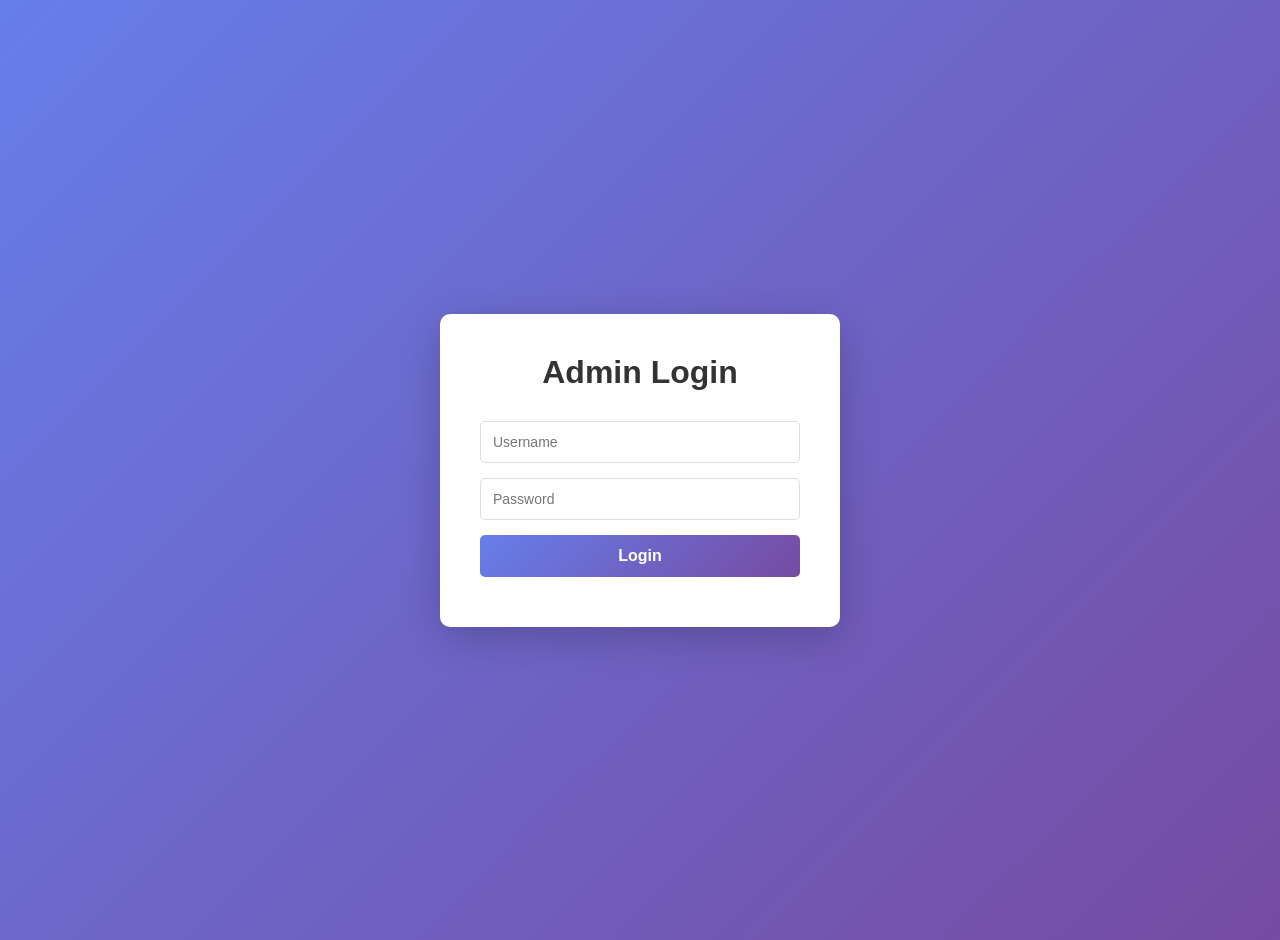
==== index.html @ 67922806 "Initial commit: Admin dashboard" ====
<!DOCTYPE html>
<html lang="en">
<head>
  <meta charset="UTF-8">
  <meta name="viewport" content="width=device-width, initial-scale=1.0">
  <title>Admin Dashboard - Global Sports</title>
  <link rel="stylesheet" href="style.css">
</head>
<body>
  <div class="container">
    <!-- Login Section -->
    <div id="login-section" class="auth-container">
      <div class="auth-card">
        <h1>Admin Login</h1>
        <form id="login-form">
          <input type="text" id="username" placeholder="Username" required>
          <input type="password" id="password" placeholder="Password" required>
          <button type="submit">Login</button>
        </form>
        <p id="login-error" class="error"></p>
      </div>
    </div>

    <!-- Dashboard Section -->
    <div id="dashboard-section" class="dashboard" style="display: none;">
      <div class="header">
        <h1>Global Sports Admin Dashboard</h1>
        <button id="logout-btn" class="logout-btn">Logout</button>
      </div>

      <div class="stats-container">
        <div class="stat-card">
          <h3>Total Orders</h3>
          <p class="stat-value" id="total-orders">-</p>
        </div>
        <div class="stat-card">
          <h3>Total Products</h3>
          <p class="stat-value" id="total-products">-</p>
        </div>
        <div class="stat-card">
          <h3>Total Riders</h3>
          <p class="stat-value" id="total-riders">-</p>
        </div>
        <div class="stat-card">
          <h3>Pending Riders</h3>
          <p class="stat-value" id="pending-riders">-</p>
        </div>
        <div class="stat-card">
          <h3>Total Revenue</h3>
          <p class="stat-value" id="total-revenue">-</p>
        </div>
      </div>

      <div class="action-buttons">
        <button id="manage-products-btn" class="action-btn">Manage Products</button>
        <button id="manage-riders-btn" class="action-btn">Manage Riders</button>
        <button id="manage-orders-btn" class="action-btn">View Orders</button>
      </div>
    </div>
  </div>

  <script src="admin.js"></script>
</body>
</html>
---- style.css ----
* {
  margin: 0;
  padding: 0;
  box-sizing: border-box;
}

body {
  font-family: 'Segoe UI', Tahoma, Geneva, Verdana, sans-serif;
  background: linear-gradient(135deg, #667eea 0%, #764ba2 100%);
  min-height: 100vh;
  display: flex;
  justify-content: center;
  align-items: center;
}

.container {
  width: 100%;
  max-width: 1200px;
  padding: 20px;
}

/* Auth Section */
.auth-container {
  display: flex;
  justify-content: center;
  align-items: center;
  min-height: 100vh;
}

.auth-card {
  background: white;
  padding: 40px;
  border-radius: 10px;
  box-shadow: 0 10px 40px rgba(0, 0, 0, 0.2);
  width: 100%;
  max-width: 400px;
}

.auth-card h1 {
  margin-bottom: 30px;
  color: #333;
  text-align: center;
}

.auth-card form {
  display: flex;
  flex-direction: column;
  gap: 15px;
}

.auth-card input {
  padding: 12px;
  border: 1px solid #ddd;
  border-radius: 5px;
  font-size: 14px;
  transition: border-color 0.3s;
}

.auth-card input:focus {
  outline: none;
  border-color: #667eea;
  box-shadow: 0 0 5px rgba(102, 126, 234, 0.3);
}

.auth-card button {
  padding: 12px;
  background: linear-gradient(135deg, #667eea 0%, #764ba2 100%);
  color: white;
  border: none;
  border-radius: 5px;
  font-size: 16px;
  font-weight: bold;
  cursor: pointer;
  transition: transform 0.2s;
}

.auth-card button:hover {
  transform: scale(1.02);
}

.error {
  color: #e74c3c;
  font-size: 14px;
  margin-top: 10px;
  text-align: center;
}

/* Dashboard Section */
.dashboard {
  background: white;
  border-radius: 10px;
  box-shadow: 0 10px 40px rgba(0, 0, 0, 0.2);
  padding: 30px;
}

.header {
  display: flex;
  justify-content: space-between;
  align-items: center;
  margin-bottom: 30px;
  border-bottom: 2px solid #f0f0f0;
  padding-bottom: 20px;
}

.header h1 {
  color: #333;
  font-size: 28px;
}

.logout-btn {
  padding: 10px 20px;
  background: #e74c3c;
  color: white;
  border: none;
  border-radius: 5px;
  cursor: pointer;
  font-weight: bold;
  transition: background 0.3s;
}

.logout-btn:hover {
  background: #c0392b;
}

/* Stats Container */
.stats-container {
  display: grid;
  grid-template-columns: repeat(auto-fit, minmax(200px, 1fr));
  gap: 20px;
  margin-bottom: 30px;
}

.stat-card {
  background: linear-gradient(135deg, #667eea 0%, #764ba2 100%);
  color: white;
  padding: 20px;
  border-radius: 10px;
  box-shadow: 0 5px 15px rgba(102, 126, 234, 0.3);
  text-align: center;
}

.stat-card h3 {
  font-size: 14px;
  font-weight: 500;
  margin-bottom: 10px;
  opacity: 0.9;
}

.stat-value {
  font-size: 32px;
  font-weight: bold;
}

/* Action Buttons */
.action-buttons {
  display: flex;
  gap: 15px;
  flex-wrap: wrap;
  margin-top: 20px;
  border-top: 2px solid #f0f0f0;
  padding-top: 20px;
}

.action-btn {
  flex: 1;
  min-width: 150px;
  padding: 12px;
  background: #3498db;
  color: white;
  border: none;
  border-radius: 5px;
  cursor: pointer;
  font-weight: bold;
  font-size: 14px;
  transition: background 0.3s;
}

.action-btn:hover {
  background: #2980b9;
}

/* Responsive */
@media (max-width: 768px) {
  .header {
    flex-direction: column;
    gap: 15px;
    text-align: center;
  }

  .header h1 {
    font-size: 20px;
  }

  .stats-container {
    grid-template-columns: repeat(auto-fit, minmax(150px, 1fr));
  }

  .stat-value {
    font-size: 24px;
  }

  .action-buttons {
    flex-direction: column;
  }

  .action-btn {
    min-width: auto;
  }
}
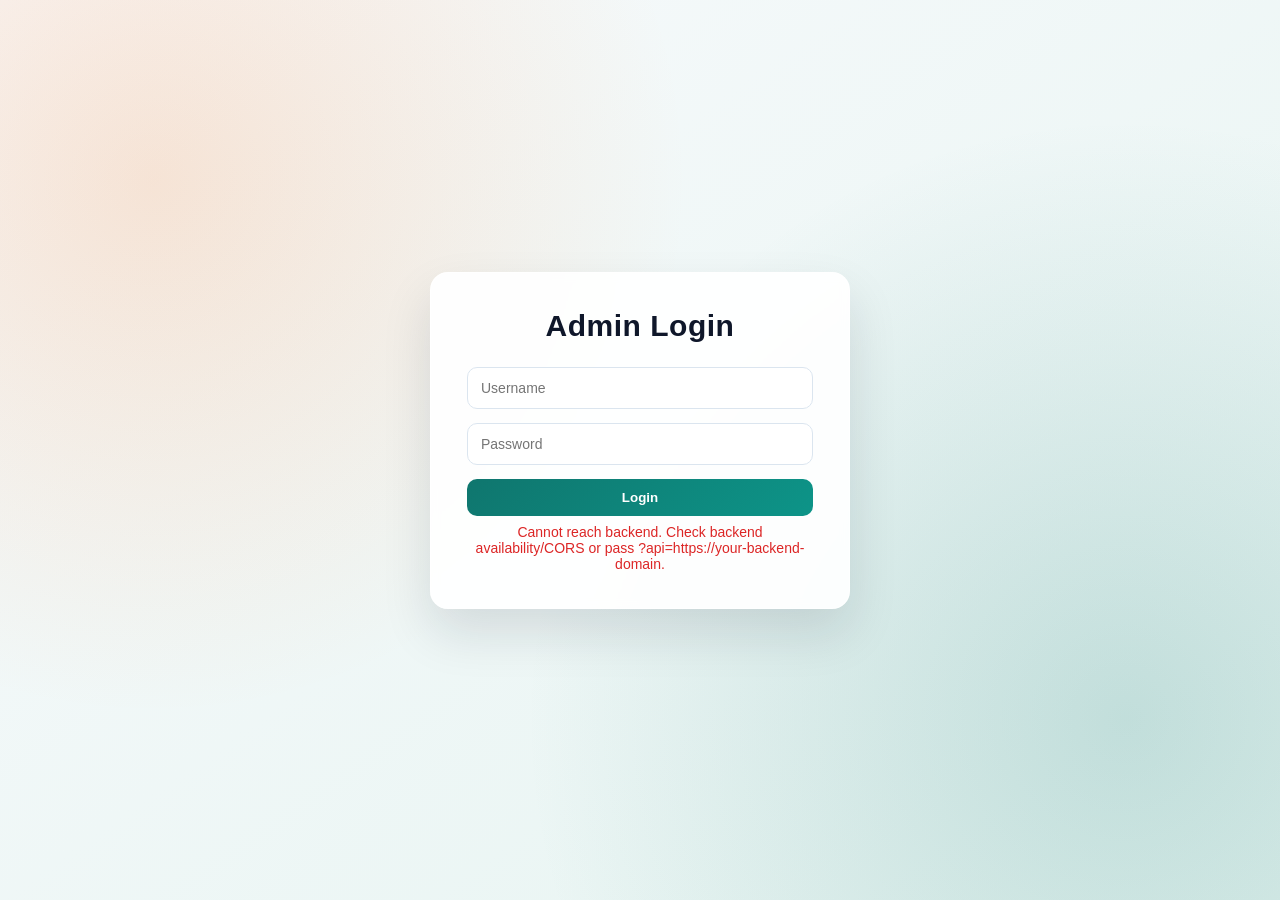
==== commit 0ec56483: "Initial dashboard upload" ====
--- a/index.html
+++ b/index.html
@@ -4,6 +4,7 @@
   <meta charset="UTF-8">
   <meta name="viewport" content="width=device-width, initial-scale=1.0">
   <title>Admin Dashboard - Global Sports</title>
+  <link rel="icon" type="image/svg+xml" href="data:image/svg+xml,%3Csvg xmlns='http://www.w3.org/2000/svg' viewBox='0 0 64 64'%3E%3Crect width='64' height='64' rx='14' fill='%23121c26'/%3E%3Ccircle cx='32' cy='32' r='22' fill='none' stroke='%2300d49a' stroke-width='4'/%3E%3Ctext x='32' y='39' text-anchor='middle' font-family='Arial,Helvetica,sans-serif' font-size='22' font-weight='700' fill='%23e8f0f7'%3EGS%3C/text%3E%3C/svg%3E">
   <link rel="stylesheet" href="style.css">
 </head>
 <body>
@@ -25,7 +26,14 @@
     <div id="dashboard-section" class="dashboard" style="display: none;">
       <div class="header">
         <h1>Global Sports Admin Dashboard</h1>
-        <button id="logout-btn" class="logout-btn">Logout</button>
+        <div class="header-actions">
+          <button id="retry-connection-btn" class="secondary-btn" type="button">Retry Connection</button>
+          <button id="logout-btn" class="logout-btn">Logout</button>
+        </div>
+      </div>
+
+      <div class="ops-strip" aria-label="System status">
+        <span id="api-health" class="health-dot offline">Offline</span>
       </div>
 
       <div class="stats-container">
@@ -48,6 +56,11 @@
         <div class="stat-card">
           <h3>Total Revenue</h3>
           <p class="stat-value" id="total-revenue">-</p>
+        </div>
+        <div class="stat-card low-stock-card">
+          <h3>Low Stock Items</h3>
+          <p class="stat-value" id="low-stock-count">-</p>
+          <p class="stat-subvalue">Threshold: <span id="low-stock-threshold">-</span></p>
         </div>
       </div>
 
@@ -55,10 +68,166 @@
         <button id="manage-products-btn" class="action-btn">Manage Products</button>
         <button id="manage-riders-btn" class="action-btn">Manage Riders</button>
         <button id="manage-orders-btn" class="action-btn">View Orders</button>
+        <button id="manage-chat-btn" class="action-btn">💬 Chat with Riders <span id="manage-chat-badge" class="action-count-badge" style="display:none;">0</span></button>
+        <button id="pending-registrations-btn" class="action-btn">📋 Pending Registrations <span id="pending-badge" style="display:none;"></span></button>
+      </div>
+
+      <div class="restock-panel" id="restock-panel" aria-live="polite">
+        <div class="restock-head">
+          <h3>Restock Alerts</h3>
+          <span class="restock-count" id="restock-count">0</span>
+        </div>
+        <p class="restock-priority-note">Priority order: top items need restock first.</p>
+        <p class="restock-empty" id="restock-empty">No low-stock alerts right now.</p>
+        <ul class="restock-list" id="low-stock-list"></ul>
+      </div>
+
+      <div id="management-panel" class="management-panel" style="display: none;">
+        <div class="management-header">
+          <h2 id="management-title">Management</h2>
+          <div class="panel-header-actions">
+            <button id="refresh-panel-btn" class="secondary-btn">Refresh</button>
+            <button id="close-panel-btn" class="close-panel-btn">Close</button>
+          </div>
+        </div>
+
+        <div class="management-toolbar">
+          <input id="management-search" type="text" placeholder="Search by name, phone, category or status..." aria-label="Search current table">
+          <button id="add-item-btn" class="primary-btn">+ Add New</button>
+          <button id="columns-btn" type="button" class="secondary-btn">Columns</button>
+          <div id="column-menu" class="column-menu" style="display:none"></div>
+        </div>
+
+        <div id="order-filter-bar" class="order-filter-bar" style="display:none"></div>
+
+        <div id="bulk-actions" class="bulk-actions" style="display: none;">
+          <span id="selected-count">0 selected</span>
+          <button id="bulk-delete-btn" class="row-btn delete" type="button">Delete Selected</button>
+          <select id="bulk-status-select">
+            <option value="">Change status...</option>
+          </select>
+          <button id="bulk-status-btn" class="row-btn edit" type="button">Apply Status</button>
+        </div>
+
+        <p id="management-message" class="management-message" style="display: none;" role="status" aria-live="polite"></p>
+        <div class="table-wrapper">
+          <table class="management-table">
+            <caption id="table-caption" class="sr-only">Management records table</caption>
+            <thead id="management-table-head"></thead>
+            <tbody id="management-table-body"></tbody>
+          </table>
+        </div>
+
+        <div id="pagination" class="pagination" style="display: none;">
+          <button id="prev-page-btn" type="button" class="secondary-btn">Previous</button>
+          <span id="pagination-info">Page 1 of 1</span>
+          <button id="next-page-btn" type="button" class="secondary-btn">Next</button>
+        </div>
+
+        <div class="audit-panel">
+          <h3>Recent Activity</h3>
+          <ul id="audit-log-list"></ul>
+        </div>
+
+        <!-- Chat Panel -->
+        <div id="chat-panel" class="chat-panel" style="display: none;">
+          <div class="chat-header">
+            <h3>Live Chat with Riders</h3>
+            <div class="connection-status">
+              <span id="chat-status-dot" class="status-dot"></span>
+              <span id="chat-status-text">Offline</span>
+            </div>
+          </div>
+
+          <div class="chat-container">
+            <div class="riders-sidebar">
+              <input id="chat-rider-search" type="text" placeholder="Search riders by name or phone..." class="rider-search">
+              <div id="chat-riders-list" class="riders-list">
+                <p class="empty-state">No riders available. Select riders from management first.</p>
+              </div>
+            </div>
+
+            <div class="chat-main">
+              <div id="no-rider-selected" class="no-rider-selected">
+                <p>Select a rider from the list to start chatting</p>
+              </div>
+
+              <div id="chat-content" class="chat-content" style="display: none;">
+                <div class="chat-header-info">
+                  <h4 id="chat-with-name">Direct Chat</h4>
+                  <span id="chat-rider-status" class="rider-status">Offline</span>
+                </div>
+                
+                <div id="chat-messages" class="chat-messages">
+                  <div class="empty-state">No messages yet. Start the conversation!</div>
+                </div>
+
+                <div class="chat-input-area">
+                  <textarea 
+                    id="chat-message-input" 
+                    placeholder="Type your message..." 
+                    rows="2"
+                    maxlength="1000"></textarea>
+                  <button id="chat-send-btn" class="primary-btn">Send</button>
+                </div>
+              </div>
+            </div>
+          </div>
+        </div>
+
+        <!-- Pending Registrations Panel -->
+        <div id="registrations-panel" class="registrations-panel" style="display: none;">
+          <div class="registrations-header">
+            <div>
+              <h3>Pending Rider Registrations</h3>
+              <p class="registrations-subtitle">Review and approve/reject new rider applications in real-time</p>
+            </div>
+            <div class="registrations-status">
+              <span id="reg-status-dot" class="status-dot"></span>
+              <span id="reg-status-text">Listening...</span>
+            </div>
+          </div>
+
+          <div id="registrations-list" class="registrations-list">
+            <div class="empty-state">Loading pending registrations...</div>
+          </div>
+
+          <div id="registrations-notification" class="registrations-notification" style="display: none;">
+            <div class="notification-content">
+              <span id="notification-message">New rider application received</span>
+              <button id="notification-close" class="notification-close">✕</button>
+            </div>
+          </div>
+        </div>
+      </div>
+
+      <div id="global-notice" class="global-notice" style="display:none" role="status" aria-live="polite">
+        <span id="global-notice-text"></span>
+        <button id="global-notice-close" type="button" aria-label="Close notification">x</button>
       </div>
     </div>
   </div>
 
+  <div id="editor-modal" class="editor-modal" style="display: none;">
+    <div class="editor-card">
+      <div class="editor-header">
+        <h3 id="editor-title">Edit Item</h3>
+        <button id="close-editor-btn" class="close-editor-btn">x</button>
+      </div>
+      <form id="editor-form" class="editor-form"></form>
+      <div id="image-preview-wrap" class="image-preview-wrap" style="display: none;">
+        <p>Image Preview</p>
+        <img id="image-preview" alt="Product preview">
+      </div>
+      <p id="editor-error" class="error" style="display: none;"></p>
+      <div class="editor-actions">
+        <button id="cancel-editor-btn" type="button" class="secondary-btn">Cancel</button>
+        <button id="save-editor-btn" type="button" class="primary-btn">Save Changes</button>
+      </div>
+    </div>
+  </div>
+
+  <script src="https://cdn.socket.io/4.8.3/socket.io.min.js"></script>
   <script src="admin.js"></script>
 </body>
 </html>
--- a/style.css
+++ b/style.css
@@ -4,195 +4,1889 @@
   box-sizing: border-box;
 }
 
+:root {
+  --bg-1: #f8fafc;
+  --bg-2: #e6f4f1;
+  --surface: rgba(255, 255, 255, 0.92);
+  --text-main: #0f172a;
+  --text-muted: #475569;
+  --border: #dbe5ef;
+  --primary: #0f766e;
+  --primary-strong: #115e59;
+  --accent: #f97316;
+  --danger: #dc2626;
+  --danger-strong: #b91c1c;
+  --shadow: 0 24px 50px rgba(15, 23, 42, 0.12);
+}
+
 body {
-  font-family: 'Segoe UI', Tahoma, Geneva, Verdana, sans-serif;
-  background: linear-gradient(135deg, #667eea 0%, #764ba2 100%);
+  font-family: "Trebuchet MS", "Segoe UI", sans-serif;
+  background:
+    radial-gradient(circle at 12% 20%, rgba(249, 115, 22, 0.16), transparent 40%),
+    radial-gradient(circle at 88% 80%, rgba(15, 118, 110, 0.18), transparent 45%),
+    linear-gradient(145deg, var(--bg-1) 0%, var(--bg-2) 100%);
   min-height: 100vh;
   display: flex;
   justify-content: center;
-  align-items: center;
+  align-items: flex-start;
+  color: var(--text-main);
 }
 
 .container {
   width: 100%;
-  max-width: 1200px;
-  padding: 20px;
-}
-
-/* Auth Section */
+  max-width: 1280px;
+  padding: 26px;
+}
+
 .auth-container {
   display: flex;
   justify-content: center;
   align-items: center;
-  min-height: 100vh;
+  min-height: 92vh;
 }
 
 .auth-card {
-  background: white;
-  padding: 40px;
+  background: var(--surface);
+  backdrop-filter: blur(4px);
+  padding: 36px;
+  border-radius: 18px;
+  box-shadow: var(--shadow);
+  border: 1px solid rgba(255, 255, 255, 0.65);
+  width: 100%;
+  max-width: 420px;
+}
+
+.auth-card h1 {
+  margin-bottom: 24px;
+  text-align: center;
+  font-size: 30px;
+  letter-spacing: 0.5px;
+}
+
+.auth-card form {
+  display: flex;
+  flex-direction: column;
+  gap: 14px;
+}
+
+.auth-card input,
+.management-toolbar input,
+.editor-form input,
+.editor-form select,
+.editor-form textarea {
+  width: 100%;
+  max-width: 100%;
+  padding: 12px 13px;
+  border: 1px solid var(--border);
   border-radius: 10px;
-  box-shadow: 0 10px 40px rgba(0, 0, 0, 0.2);
-  width: 100%;
-  max-width: 400px;
-}
-
-.auth-card h1 {
-  margin-bottom: 30px;
-  color: #333;
+  font-size: 14px;
+  background: #ffffff;
+  transition: border-color 0.2s, box-shadow 0.2s;
+}
+
+.auth-card input:focus,
+.management-toolbar input:focus,
+.editor-form input:focus,
+.editor-form select:focus,
+.editor-form textarea:focus {
+  outline: none;
+  border-color: var(--primary);
+  box-shadow: 0 0 0 3px rgba(15, 118, 110, 0.16);
+}
+
+button {
+  border: none;
+  cursor: pointer;
+}
+
+button:focus-visible,
+input:focus-visible,
+select:focus-visible,
+textarea:focus-visible {
+  outline: 3px solid rgba(15, 118, 110, 0.25);
+  outline-offset: 2px;
+}
+
+.primary-btn,
+.auth-card button {
+  background: linear-gradient(135deg, var(--primary) 0%, #0d9488 100%);
+  color: #fff;
+  border-radius: 10px;
+  padding: 11px 16px;
+  font-weight: 700;
+  transition: transform 0.18s ease, filter 0.18s ease;
+}
+
+.primary-btn:hover,
+.auth-card button:hover {
+  transform: translateY(-1px);
+  filter: brightness(1.03);
+}
+
+.primary-btn:disabled,
+.secondary-btn:disabled,
+.action-btn:disabled,
+.logout-btn:disabled,
+.row-btn:disabled,
+.auth-card button:disabled {
+  opacity: 0.65;
+  cursor: not-allowed;
+  transform: none;
+  filter: none;
+}
+
+.secondary-btn {
+  background: #e2e8f0;
+  color: #1e293b;
+  border-radius: 10px;
+  padding: 10px 14px;
+  font-weight: 700;
+}
+
+.secondary-btn:hover {
+  background: #cbd5e1;
+}
+
+.error {
+  color: var(--danger);
+  font-size: 14px;
+  margin-top: 8px;
   text-align: center;
 }
 
-.auth-card form {
-  display: flex;
-  flex-direction: column;
-  gap: 15px;
-}
-
-.auth-card input {
-  padding: 12px;
-  border: 1px solid #ddd;
-  border-radius: 5px;
-  font-size: 14px;
-  transition: border-color 0.3s;
-}
-
-.auth-card input:focus {
-  outline: none;
-  border-color: #667eea;
-  box-shadow: 0 0 5px rgba(102, 126, 234, 0.3);
-}
-
-.auth-card button {
-  padding: 12px;
-  background: linear-gradient(135deg, #667eea 0%, #764ba2 100%);
-  color: white;
-  border: none;
-  border-radius: 5px;
-  font-size: 16px;
-  font-weight: bold;
-  cursor: pointer;
-  transition: transform 0.2s;
-}
-
-.auth-card button:hover {
-  transform: scale(1.02);
-}
-
-.error {
-  color: #e74c3c;
-  font-size: 14px;
-  margin-top: 10px;
-  text-align: center;
-}
-
-/* Dashboard Section */
 .dashboard {
-  background: white;
-  border-radius: 10px;
-  box-shadow: 0 10px 40px rgba(0, 0, 0, 0.2);
-  padding: 30px;
+  background: var(--surface);
+  border-radius: 22px;
+  box-shadow: var(--shadow);
+  border: 1px solid rgba(255, 255, 255, 0.65);
+  padding: 28px;
+  animation: fade-slide 0.4s ease;
+}
+
+@keyframes fade-slide {
+  from {
+    opacity: 0;
+    transform: translateY(10px);
+  }
+
+  to {
+    opacity: 1;
+    transform: translateY(0);
+  }
 }
 
 .header {
   display: flex;
   justify-content: space-between;
   align-items: center;
-  margin-bottom: 30px;
-  border-bottom: 2px solid #f0f0f0;
-  padding-bottom: 20px;
+  margin-bottom: 24px;
+  border-bottom: 1px solid #d8e4ee;
+  padding-bottom: 16px;
+}
+
+.header-actions {
+  display: flex;
+  align-items: center;
+  gap: 10px;
+  flex-wrap: wrap;
 }
 
 .header h1 {
-  color: #333;
-  font-size: 28px;
+  font-size: 30px;
+  font-weight: 800;
+}
+
+.ops-strip {
+  display: flex;
+  gap: 14px;
+  align-items: center;
+  flex-wrap: wrap;
+  margin-bottom: 18px;
+  padding: 10px 12px;
+  border: 1px solid #dbe5ef;
+  border-radius: 12px;
+  background: #f8fafc;
+  color: #334155;
+  font-size: 12px;
+}
+
+.health-dot {
+  display: inline-flex;
+  align-items: center;
+  gap: 6px;
+  border-radius: 999px;
+  padding: 3px 10px;
+  font-weight: 700;
+}
+
+.health-dot.online {
+  color: #166534;
+  background: #dcfce7;
+}
+
+.health-dot.offline {
+  color: #991b1b;
+  background: #fee2e2;
 }
 
 .logout-btn {
   padding: 10px 20px;
-  background: #e74c3c;
+  background: var(--danger);
   color: white;
-  border: none;
-  border-radius: 5px;
-  cursor: pointer;
-  font-weight: bold;
-  transition: background 0.3s;
+  border-radius: 10px;
+  font-weight: 700;
 }
 
 .logout-btn:hover {
-  background: #c0392b;
-}
-
-/* Stats Container */
+  background: var(--danger-strong);
+}
+
 .stats-container {
   display: grid;
-  grid-template-columns: repeat(auto-fit, minmax(200px, 1fr));
-  gap: 20px;
-  margin-bottom: 30px;
+  grid-template-columns: repeat(auto-fit, minmax(190px, 1fr));
+  gap: 16px;
+  margin-bottom: 28px;
 }
 
 .stat-card {
-  background: linear-gradient(135deg, #667eea 0%, #764ba2 100%);
-  color: white;
-  padding: 20px;
-  border-radius: 10px;
-  box-shadow: 0 5px 15px rgba(102, 126, 234, 0.3);
+  background: #ffffff;
+  border: 1px solid #d8e4ee;
+  border-radius: 14px;
+  padding: 18px;
   text-align: center;
+  box-shadow: 0 5px 16px rgba(15, 23, 42, 0.05);
 }
 
 .stat-card h3 {
-  font-size: 14px;
-  font-weight: 500;
-  margin-bottom: 10px;
-  opacity: 0.9;
+  font-size: 13px;
+  color: var(--text-muted);
+  margin-bottom: 8px;
 }
 
 .stat-value {
-  font-size: 32px;
-  font-weight: bold;
-}
-
-/* Action Buttons */
+  font-size: 30px;
+  font-weight: 800;
+  color: var(--primary);
+}
+
+.stat-subvalue {
+  margin-top: 6px;
+  font-size: 12px;
+  color: var(--text-muted);
+}
+
+.low-stock-card .stat-value {
+  color: #b45309;
+}
+
 .action-buttons {
   display: flex;
-  gap: 15px;
+  gap: 12px;
   flex-wrap: wrap;
-  margin-top: 20px;
-  border-top: 2px solid #f0f0f0;
-  padding-top: 20px;
+  margin-top: 10px;
+  border-top: 1px solid #d8e4ee;
+  padding-top: 18px;
 }
 
 .action-btn {
   flex: 1;
   min-width: 150px;
   padding: 12px;
-  background: #3498db;
+  background: #1e293b;
+  color: white;
+  border-radius: 10px;
+  font-weight: 700;
+  transition: background 0.2s ease;
+}
+
+.action-btn:hover {
+  background: #0f172a;
+}
+
+.action-count-badge {
+  display: inline-flex;
+  align-items: center;
+  justify-content: center;
+  min-width: 18px;
+  height: 18px;
+  margin-left: 8px;
+  padding: 0 6px;
+  border-radius: 999px;
+  background: #f97316;
+  color: #fff;
+  font-size: 11px;
+  font-weight: 700;
+  line-height: 1;
+}
+
+.restock-panel {
+  margin-top: 16px;
+  border: 1px solid #fcd34d;
+  background: #fffbeb;
+  border-radius: 12px;
+  padding: 12px;
+}
+
+.restock-head {
+  display: flex;
+  align-items: center;
+  justify-content: space-between;
+  gap: 10px;
+}
+
+.restock-head h3 {
+  font-size: 16px;
+  color: #92400e;
+}
+
+.restock-count {
+  background: #f59e0b;
+  color: #fff;
+  border-radius: 999px;
+  min-width: 28px;
+  height: 28px;
+  display: inline-flex;
+  align-items: center;
+  justify-content: center;
+  font-size: 12px;
+  font-weight: 700;
+  padding: 0 8px;
+}
+
+.restock-empty {
+  margin-top: 8px;
+  color: #78350f;
+  font-size: 13px;
+}
+
+.restock-priority-note {
+  margin-top: 8px;
+  color: #a16207;
+  font-size: 12px;
+  font-weight: 700;
+}
+
+.restock-list {
+  list-style: none;
+  margin-top: 10px;
+  display: grid;
+  gap: 8px;
+}
+
+.restock-item {
+  display: flex;
+  align-items: center;
+  justify-content: space-between;
+  gap: 12px;
+  border: 1px solid #fcd34d;
+  border-radius: 10px;
+  background: #fff;
+  padding: 10px;
+}
+
+.restock-item-main {
+  display: flex;
+  align-items: flex-start;
+  gap: 10px;
+}
+
+.restock-priority-rank {
+  min-width: 24px;
+  height: 24px;
+  border-radius: 999px;
+  display: inline-flex;
+  align-items: center;
+  justify-content: center;
+  font-size: 12px;
+  font-weight: 800;
+  background: #1f2937;
+  color: #fff;
+}
+
+.restock-severity {
+  margin-top: 4px;
+  display: inline-flex;
+  align-items: center;
+  border-radius: 999px;
+  padding: 2px 8px;
+  font-size: 11px;
+  font-weight: 800;
+}
+
+.restock-severity.critical {
+  background: #fee2e2;
+  color: #991b1b;
+}
+
+.restock-severity.high {
+  background: #ffedd5;
+  color: #9a3412;
+}
+
+.restock-severity.medium {
+  background: #fef3c7;
+  color: #92400e;
+}
+
+.restock-item-name {
+  font-weight: 700;
+  color: #1f2937;
+}
+
+.restock-item-meta {
+  font-size: 12px;
+  color: #6b7280;
+  margin-top: 2px;
+}
+
+.restock-item-stock {
+  font-weight: 800;
+  color: #92400e;
+  white-space: nowrap;
+}
+
+.stock-cell {
+  display: inline-flex;
+  align-items: center;
+  gap: 8px;
+}
+
+.stock-pill {
+  display: inline-flex;
+  align-items: center;
+  justify-content: center;
+  border-radius: 999px;
+  padding: 2px 8px;
+  font-size: 11px;
+  font-weight: 700;
+}
+
+.stock-pill.stock-ok {
+  background: #dcfce7;
+  color: #166534;
+}
+
+.stock-pill.stock-low {
+  background: #fef3c7;
+  color: #92400e;
+}
+
+.stock-pill.stock-out {
+  background: #fee2e2;
+  color: #991b1b;
+}
+
+.management-panel {
+  margin-top: 24px;
+  border-top: 1px solid #d8e4ee;
+  padding-top: 18px;
+}
+
+.global-notice {
+  margin-top: 14px;
+  border-radius: 12px;
+  padding: 10px 12px;
+  border: 1px solid #dbe5ef;
+  background: #eef6ff;
+  color: #1d4ed8;
+  display: flex;
+  align-items: center;
+  justify-content: space-between;
+  gap: 12px;
+  font-size: 13px;
+  font-weight: 700;
+}
+
+.global-notice.success {
+  background: #dcfce7;
+  border-color: #bbf7d0;
+  color: #166534;
+}
+
+.global-notice.error {
+  background: #fee2e2;
+  border-color: #fecaca;
+  color: #991b1b;
+}
+
+.global-notice button {
+  width: 28px;
+  height: 28px;
+  border-radius: 8px;
+  background: rgba(255, 255, 255, 0.7);
+  color: inherit;
+  font-weight: 800;
+}
+
+.management-header {
+  display: flex;
+  justify-content: space-between;
+  align-items: center;
+  gap: 12px;
+  margin-bottom: 12px;
+}
+
+.management-header h2 {
+  font-size: 24px;
+}
+
+.panel-header-actions {
+  display: flex;
+  align-items: center;
+  gap: 10px;
+}
+
+.close-panel-btn {
+  padding: 10px 14px;
+  background: #475569;
+  color: white;
+  border-radius: 10px;
+}
+
+.close-panel-btn:hover {
+  background: #334155;
+}
+
+.management-toolbar {
+  display: flex;
+  gap: 12px;
+  margin-bottom: 12px;
+  align-items: center;
+  flex-wrap: wrap;
+  position: relative;
+}
+
+.management-toolbar input {
+  flex: 1;
+  min-width: 220px;
+}
+
+.column-menu {
+  position: absolute;
+  right: 0;
+  top: calc(100% + 8px);
+  min-width: 240px;
+  max-width: 320px;
+  padding: 12px;
+  background: #ffffff;
+  border: 1px solid #dbe5ef;
+  border-radius: 14px;
+  box-shadow: 0 20px 40px rgba(15, 23, 42, 0.16);
+  z-index: 5;
+  display: grid;
+  gap: 8px;
+}
+
+.column-menu-item {
+  display: flex;
+  align-items: center;
+  gap: 10px;
+  padding: 8px 10px;
+  border-radius: 10px;
+  background: #f8fafc;
+  border: 1px solid #e2e8f0;
+  font-size: 13px;
+  color: #0f172a;
+}
+
+.column-menu-item input {
+  width: 15px;
+  height: 15px;
+}
+
+.order-filter-bar {
+  display: flex;
+  gap: 8px;
+  flex-wrap: wrap;
+  margin-bottom: 12px;
+}
+
+.filter-chip {
+  padding: 8px 12px;
+  border-radius: 999px;
+  border: 1px solid #dbe5ef;
+  background: #ffffff;
+  color: #334155;
+  font-size: 12px;
+  font-weight: 700;
+  transition: all 0.18s ease;
+}
+
+.filter-chip:hover {
+  background: #f8fafc;
+  border-color: #bfdbfe;
+}
+
+.filter-chip.active {
+  background: #0f766e;
+  color: #fff;
+  border-color: #0f766e;
+}
+
+.bulk-actions {
+  display: flex;
+  align-items: center;
+  gap: 10px;
+  margin-bottom: 12px;
+  padding: 10px;
+  border: 1px solid #d5e4f0;
+  border-radius: 10px;
+  background: #f8fbff;
+  flex-wrap: wrap;
+}
+
+.bulk-actions span {
+  font-weight: 700;
+  color: #334155;
+}
+
+.bulk-actions select {
+  min-width: 170px;
+  padding: 7px 10px;
+  border-radius: 8px;
+  border: 1px solid #cddbeb;
+}
+
+.management-message {
+  margin-bottom: 12px;
+  color: #0b3f47;
+  font-size: 14px;
+  background: #d7f4f1;
+  border: 1px solid #98dfd7;
+  border-radius: 8px;
+  padding: 10px;
+}
+
+.management-message.error {
+  color: #7f1d1d;
+  background: #fee2e2;
+  border-color: #fecaca;
+}
+
+.management-message.success {
+  color: #14532d;
+  background: #dcfce7;
+  border-color: #bbf7d0;
+}
+
+.management-panel[aria-busy="true"] .table-wrapper {
+  opacity: 0.72;
+}
+
+.management-message:not(.error):not(.success) {
+  color: #1d4ed8;
+  background: #dbeafe;
+  border-color: #bfdbfe;
+}
+
+.table-wrapper {
+  width: 100%;
+  overflow-x: auto;
+  -webkit-overflow-scrolling: touch;
+  border: 1px solid var(--border);
+  border-radius: 12px;
+  background: #ffffff;
+}
+
+.management-table {
+  width: 100%;
+  border-collapse: collapse;
+  min-width: 860px;
+}
+
+.management-table th,
+.management-table td {
+  border-bottom: 1px solid #edf2f7;
+  padding: 14px 12px;
+  text-align: left;
+  font-size: 13px;
+  vertical-align: top;
+}
+
+.management-table th {
+  background: #f8fafc;
+  color: #0f172a;
+  position: sticky;
+  top: 0;
+  z-index: 1;
+}
+
+.management-table tbody tr:nth-child(even) {
+  background: #fcfdff;
+}
+
+.management-table tbody tr:hover {
+  background: #f0f9ff;
+}
+
+.table-product-image {
+  width: 52px;
+  height: 52px;
+  object-fit: cover;
+  border-radius: 8px;
+  border: 1px solid #e2e8f0;
+  display: block;
+}
+
+.status-badge {
+  display: inline-flex;
+  align-items: center;
+  justify-content: center;
+  min-width: 92px;
+  padding: 5px 12px;
+  border-radius: 999px;
+  font-size: 11px;
+  font-weight: 700;
+  text-transform: capitalize;
+  background: #e2e8f0;
+  color: #1e293b;
+  white-space: nowrap;
+  line-height: 1;
+}
+
+.status-badge.pending {
+  background: #ffedd5;
+  color: #9a3412;
+}
+
+.status-badge.approved,
+.status-badge.paid,
+.status-badge.delivered,
+.status-badge.assigned {
+  background: #dcfce7;
+  color: #166534;
+}
+
+.status-badge.rejected,
+.status-badge.cancelled {
+  background: #fee2e2;
+  color: #991b1b;
+}
+
+.row-actions {
+  display: flex;
+  gap: 8px;
+}
+
+.row-expand-btn {
+  width: 28px;
+  height: 28px;
+  border-radius: 999px;
+  background: #e2e8f0;
+  color: #0f172a;
+  font-weight: 800;
+  display: inline-flex;
+  align-items: center;
+  justify-content: center;
+}
+
+.row-expand-btn:hover {
+  background: #cbd5e1;
+}
+
+.expanded-order-row td {
+  background: #f8fbff;
+  border-bottom: 1px solid #dbe5ef;
+}
+
+.expanded-order-panel {
+  display: grid;
+  gap: 14px;
+  padding: 4px 4px 10px;
+}
+
+.expanded-order-grid {
+  display: grid;
+  grid-template-columns: repeat(4, minmax(0, 1fr));
+  gap: 10px;
+}
+
+.expanded-order-grid div {
+  background: #ffffff;
+  border: 1px solid #dbe5ef;
+  border-radius: 12px;
+  padding: 10px 12px;
+}
+
+.expanded-order-grid span {
+  display: block;
+  font-size: 11px;
+  color: #64748b;
+  font-weight: 700;
+  margin-bottom: 4px;
+  text-transform: uppercase;
+  letter-spacing: 0.3px;
+}
+
+.expanded-order-grid strong {
+  font-size: 13px;
+  color: #0f172a;
+  word-break: break-word;
+}
+
+.expanded-order-grid .expanded-wide {
+  grid-column: 1 / -1;
+}
+
+.expanded-items-block {
+  background: #ffffff;
+  border: 1px solid #dbe5ef;
+  border-radius: 12px;
+  padding: 12px;
+}
+
+.expanded-items-block h4 {
+  font-size: 14px;
+  margin-bottom: 10px;
+  color: #0f172a;
+}
+
+.expanded-item-row {
+  display: flex;
+  justify-content: space-between;
+  gap: 12px;
+  padding: 10px 0;
+  border-top: 1px solid #edf2f7;
+  font-size: 12px;
+}
+
+.expanded-item-row:first-of-type {
+  border-top: none;
+}
+
+.expanded-item-row strong {
+  display: block;
+  color: #0f172a;
+}
+
+.expanded-item-row span {
+  display: block;
+  color: #64748b;
+  margin-top: 2px;
+}
+
+.expanded-empty {
+  color: #64748b;
+  font-size: 12px;
+}
+
+.order-details-cell {
+  display: grid;
+  gap: 10px;
+  max-width: 430px;
+}
+
+.od-meta-line {
+  display: flex;
+  gap: 12px;
+  align-items: baseline;
+}
+
+.od-label {
+  font-size: 11px;
+  font-weight: 700;
+  letter-spacing: 0.2px;
+  color: #64748b;
+  min-width: 56px;
+}
+
+.od-value {
+  color: #0f172a;
+  font-size: 12px;
+  line-height: 1.35;
+  word-break: break-word;
+}
+
+.od-items-wrap {
+  display: flex;
+  flex-wrap: wrap;
+  gap: 8px;
+  margin-top: 4px;
+}
+
+.od-item-chip {
+  display: inline-flex;
+  align-items: center;
+  gap: 8px;
+  background: #f8fafc;
+  border: 1px solid #dbe5ef;
+  border-radius: 999px;
+  padding: 5px 12px;
+  font-size: 11px;
+}
+
+.od-item-name {
+  font-weight: 700;
+  color: #1e293b;
+}
+
+.od-size {
+  background: #dcfce7;
+  color: #166534;
+  border-radius: 999px;
+  padding: 1px 6px;
+  font-weight: 700;
+  font-size: 10px;
+}
+
+.od-item-qty {
+  color: #475569;
+  font-weight: 700;
+}
+
+.od-more,
+.od-empty {
+  font-size: 11px;
+  color: #64748b;
+}
+
+.row-checkbox {
+  width: 16px;
+  height: 16px;
+}
+
+.row-btn {
+  border-radius: 8px;
+  padding: 6px 10px;
+  font-size: 12px;
+  font-weight: 700;
+  min-height: 36px;
+}
+
+.row-btn.edit {
+  background: #dbeafe;
+  color: #1d4ed8;
+}
+
+.row-btn.edit:hover {
+  background: #bfdbfe;
+}
+
+.row-btn.delete {
+  background: #fee2e2;
+  color: #b91c1c;
+}
+
+.row-btn.delete:hover {
+  background: #fecaca;
+}
+
+.editor-modal {
+  position: fixed;
+  inset: 0;
+  background: rgba(15, 23, 42, 0.45);
+  display: flex;
+  align-items: center;
+  justify-content: center;
+  padding: 16px;
+  z-index: 20;
+}
+
+.editor-card {
+  width: 100%;
+  max-width: 640px;
+  background: #ffffff;
+  border-radius: 16px;
+  box-shadow: var(--shadow);
+  padding: 18px;
+  max-height: 90vh;
+  overflow-y: auto;
+}
+
+  min-height: 40px;
+.editor-header {
+  display: flex;
+  justify-content: space-between;
+  align-items: center;
+  margin-bottom: 12px;
+}
+
+  .action-btn,
+  .primary-btn,
+  .secondary-btn,
+  .row-btn,
+  .filter-chip,
+  .close-panel-btn,
+  .logout-btn {
+    min-height: 40px;
+  }
+
+  .row-expand-btn {
+    width: 34px;
+    height: 34px;
+  }
+
+.editor-header h3 {
+  font-size: 22px;
+}
+
+.close-editor-btn {
+
+@media (prefers-reduced-motion: reduce) {
+  *, *::before, *::after {
+    animation: none !important;
+    transition: none !important;
+    scroll-behavior: auto !important;
+  }
+}
+  background: #e2e8f0;
+  color: #1e293b;
+  width: 34px;
+  height: 34px;
+  border-radius: 8px;
+  font-size: 16px;
+  font-weight: 700;
+}
+
+.editor-form {
+  display: grid;
+  grid-template-columns: 1fr 1fr;
+  gap: 12px;
+}
+
+.editor-form .field-group {
+  display: flex;
+  flex-direction: column;
+  gap: 6px;
+}
+
+.editor-form .field-group.full {
+  grid-column: 1 / -1;
+}
+
+.editor-form label {
+  font-size: 13px;
+  color: var(--text-muted);
+  font-weight: 700;
+}
+
+.editor-form textarea {
+  min-height: 92px;
+  resize: vertical;
+}
+
+.image-preview-wrap {
+  margin-top: 12px;
+  border: 1px dashed #9db6ce;
+  border-radius: 10px;
+  padding: 10px;
+  background: #f8fafc;
+}
+
+.image-preview-wrap p {
+  font-size: 13px;
+  color: #475569;
+  margin-bottom: 8px;
+  font-weight: 700;
+}
+
+#image-preview {
+  width: 100%;
+  max-height: 240px;
+  object-fit: contain;
+  border-radius: 8px;
+  border: 1px solid #dbe5ef;
+  background: #fff;
+}
+
+.field-checkbox {
+  display: flex;
+  align-items: center;
+  gap: 10px;
+  height: 100%;
+  background: #f8fafc;
+  border: 1px solid var(--border);
+  border-radius: 10px;
+  padding: 10px;
+}
+
+.editor-actions {
+  display: flex;
+  justify-content: flex-end;
+  gap: 10px;
+  margin-top: 14px;
+}
+
+.editor-actions .primary-btn:disabled {
+  background: #94a3b8;
+}
+
+.editor-actions .secondary-btn:disabled {
+  background: #cbd5e1;
+}
+
+.pagination {
+  display: flex;
+  align-items: center;
+  justify-content: flex-end;
+  gap: 8px;
+  margin-top: 12px;
+}
+
+#pagination-info {
+  font-weight: 700;
+  color: #475569;
+}
+
+.audit-panel {
+  margin-top: 16px;
+  border: 1px solid #dbe5ef;
+  border-radius: 12px;
+  padding: 12px;
+  background: #f8fafc;
+}
+
+.audit-panel h3 {
+  font-size: 16px;
+  margin-bottom: 8px;
+}
+
+#audit-log-list {
+  list-style: none;
+  display: grid;
+  gap: 6px;
+  max-height: 180px;
+  overflow-y: auto;
+}
+
+#audit-log-list li {
+  font-size: 13px;
+  color: #334155;
+  padding: 8px;
+  border-radius: 8px;
+  background: #ffffff;
+  border: 1px solid #e2e8f0;
+}
+
+/* Chat Panel Styles */
+.chat-panel {
+  margin-top: 18px;
+  background: #ffffff;
+  border: 1px solid #dbe5ef;
+  border-radius: 14px;
+  padding: 12px;
+  box-shadow: 0 5px 16px rgba(15, 23, 42, 0.05);
+  min-height: 600px;
+  display: flex;
+  flex-direction: column;
+}
+
+.chat-header {
+  display: flex;
+  justify-content: space-between;
+  align-items: center;
+  gap: 12px;
+  padding-bottom: 12px;
+  border-bottom: 1px solid #dbe5ef;
+  margin-bottom: 12px;
+}
+
+.chat-header h3 {
+  font-size: 18px;
+  margin: 0;
+}
+
+.connection-status {
+  display: flex;
+  align-items: center;
+  gap: 6px;
+  font-size: 12px;
+  color: #64748b;
+}
+
+.status-dot {
+  width: 8px;
+  height: 8px;
+  border-radius: 50%;
+  background-color: #dc2626;
+  display: inline-block;
+}
+
+.status-dot.connected {
+  background-color: #16a34a;
+  box-shadow: 0 0 8px rgba(22, 163, 74, 0.4);
+}
+
+.chat-container {
+  display: flex;
+  flex: 1;
+  gap: 12px;
+  min-height: 0;
+}
+
+.riders-sidebar {
+  width: 280px;
+  display: flex;
+  flex-direction: column;
+  gap: 10px;
+  border-right: 1px solid #e2e8f0;
+  padding-right: 12px;
+}
+
+.rider-search {
+  padding: 8px 10px;
+  border: 1px solid #dbe5ef;
+  border-radius: 8px;
+  font-size: 13px;
+}
+
+.riders-list {
+  flex: 1;
+  overflow-y: auto;
+  display: flex;
+  flex-direction: column;
+  gap: 6px;
+}
+
+.rider-item {
+  padding: 10px;
+  border: 1px solid #dbe5ef;
+  border-radius: 10px;
+  background: #f8fafc;
+  cursor: pointer;
+  transition: all 0.2s ease;
+  display: flex;
+  justify-content: space-between;
+  align-items: center;
+}
+
+.rider-item:hover {
+  background: #f0f9ff;
+  border-color: #bfdbfe;
+}
+
+.rider-item.active {
+  background: #0f766e;
+  color: white;
+  border-color: #0f766e;
+}
+
+.rider-info {
+  font-size: 13px;
+  font-weight: 600;
+}
+
+.rider-info-sub {
+  font-size: 11px;
+  color: #64748b;
+  margin-top: 2px;
+}
+
+.rider-item.active .rider-info-sub {
+  color: rgba(255, 255, 255, 0.75);
+}
+
+.rider-unread {
+  display: inline-flex;
+  align-items: center;
+  justify-content: center;
+  min-width: 20px;
+  height: 20px;
+  background: #f97316;
+  color: white;
+  border-radius: 50%;
+  font-size: 11px;
+  font-weight: 700;
+}
+
+.chat-main {
+  flex: 1;
+  display: flex;
+  flex-direction: column;
+  min-width: 0;
+}
+
+.no-rider-selected {
+  display: flex;
+  align-items: center;
+  justify-content: center;
+  height: 100%;
+  text-align: center;
+  color: #64748b;
+}
+
+.chat-content {
+  display: flex;
+  flex-direction: column;
+  height: 100%;
+}
+
+.chat-header-info {
+  display: flex;
+  justify-content: space-between;
+  align-items: center;
+  gap: 12px;
+  padding-bottom: 10px;
+  border-bottom: 1px solid #e2e8f0;
+  margin-bottom: 10px;
+}
+
+.chat-header-info h4 {
+  font-size: 15px;
+  margin: 0;
+}
+
+.rider-status {
+  font-size: 11px;
+  padding: 3px 8px;
+  border-radius: 999px;
+  background: #fee2e2;
+  color: #991b1b;
+}
+
+.rider-status.online {
+  background: #dcfce7;
+  color: #166534;
+}
+
+.chat-messages {
+  flex: 1;
+  overflow-y: auto;
+  padding: 10px 0;
+  display: flex;
+  flex-direction: column;
+  gap: 8px;
+  min-height: 0;
+}
+
+.chat-message {
+  max-width: 80%;
+  padding: 10px 12px;
+  border-radius: 10px;
+  font-size: 13px;
+  line-height: 1.4;
+  word-wrap: break-word;
+}
+
+.chat-message.admin {
+  align-self: flex-end;
+  background: linear-gradient(135deg, #0f766e 0%, #115e59 100%);
   color: white;
   border: none;
-  border-radius: 5px;
+}
+
+.chat-message.rider {
+  align-self: flex-start;
+  background: #f0f9ff;
+  color: #0f172a;
+  border: 1px solid #bfdbfe;
+}
+
+.chat-message-time {
+  font-size: 11px;
+  color: rgba(0, 0, 0, 0.5);
+  margin-top: 4px;
+}
+
+.chat-message.admin .chat-message-time {
+  color: rgba(255, 255, 255, 0.6);
+}
+
+.empty-state {
+  text-align: center;
+  color: #94a3b8;
+  font-size: 13px;
+  padding: 20px;
+}
+
+.chat-input-area {
+  display: flex;
+  gap: 10px;
+  padding-top: 10px;
+  border-top: 1px solid #e2e8f0;
+  margin-top: auto;
+  align-items: flex-end;
+  min-width: 0;
+}
+
+.chat-input-area textarea {
+  flex: 1;
+  width: 100%;
+  max-width: 100%;
+  min-width: 0;
+  padding: 8px 10px;
+  border: 1px solid #dbe5ef;
+  border-radius: 8px;
+  font-size: 13px;
+  font-family: inherit;
+  resize: none;
+  min-height: 40px;
+  max-height: 100px;
+}
+
+.chat-input-area textarea:focus {
+  outline: none;
+  border-color: #0f766e;
+  box-shadow: 0 0 0 3px rgba(15, 118, 110, 0.16);
+}
+
+.chat-input-area .primary-btn {
+  padding: 8px 16px;
+  min-height: 40px;
+  align-self: center;
+}
+
+/* Pending Registrations Panel */
+.registrations-panel {
+  margin-top: 18px;
+  background: #ffffff;
+  border: 1px solid #dbe5ef;
+  border-radius: 14px;
+  padding: 16px;
+  box-shadow: 0 5px 16px rgba(15, 23, 42, 0.05);
+  min-height: 500px;
+  display: flex;
+  flex-direction: column;
+}
+
+.registrations-header {
+  display: flex;
+  justify-content: space-between;
+  align-items: flex-start;
+  gap: 16px;
+  padding-bottom: 16px;
+  border-bottom: 2px solid #dbe5ef;
+  margin-bottom: 16px;
+}
+
+.registrations-header h3 {
+  font-size: 20px;
+  margin: 0;
+  color: #0f172a;
+}
+
+.registrations-subtitle {
+  font-size: 12px;
+  color: #64748b;
+  margin: 4px 0 0 0;
+}
+
+.registrations-status {
+  display: flex;
+  align-items: center;
+  gap: 8px;
+  font-size: 12px;
+  color: #64748b;
+  padding: 6px 12px;
+  background: #f8fafc;
+  border-radius: 8px;
+  border: 1px solid #dbe5ef;
+}
+
+.registrations-list {
+  flex: 1;
+  overflow-y: auto;
+  display: grid;
+  gap: 12px;
+  padding-right: 4px;
+}
+
+.registration-card {
+  border: 2px solid #dbe5ef;
+  border-radius: 12px;
+  padding: 16px;
+  background: linear-gradient(135deg, #ffffff 0%, #f8fbff 100%);
+  transition: all 0.2s ease;
+  animation: slideIn 0.3s ease;
+}
+
+@keyframes slideIn {
+  from {
+    opacity: 0;
+    transform: translateY(10px);
+  }
+  to {
+    opacity: 1;
+    transform: translateY(0);
+  }
+}
+
+.registration-card:hover {
+  border-color: #0f766e;
+  box-shadow: 0 4px 12px rgba(15, 118, 110, 0.12);
+}
+
+.registration-card.new-alert {
+  border-color: #f97316;
+  background: linear-gradient(135deg, rgba(249, 115, 22, 0.05) 0%, rgba(249, 115, 22, 0.02) 100%);
+  animation: pulse-border 1.5s ease-in-out;
+}
+
+@keyframes pulse-border {
+  0%, 100% { border-color: #f97316; }
+  50% { border-color: #ea580c; }
+}
+
+.registration-head {
+  display: flex;
+  justify-content: space-between;
+  align-items: flex-start;
+  gap: 12px;
+  margin-bottom: 12px;
+}
+
+.registration-name {
+  font-size: 16px;
+  font-weight: 700;
+  color: #0f172a;
+}
+
+.registration-time {
+  font-size: 11px;
+  color: #94a3b8;
+  white-space: nowrap;
+}
+
+.registration-new-badge {
+  display: inline-block;
+  background: #f97316;
+  color: white;
+  padding: 3px 8px;
+  border-radius: 4px;
+  font-size: 11px;
+  font-weight: 700;
+  text-transform: uppercase;
+}
+
+.registration-details {
+  display: grid;
+  grid-template-columns: 1fr 1fr;
+  gap: 12px;
+  margin-bottom: 14px;
+  padding: 12px;
+  background: #f8fafc;
+  border-radius: 8px;
+}
+
+.registration-detail-item {
+  display: flex;
+  flex-direction: column;
+  gap: 3px;
+}
+
+.registration-detail-label {
+  font-size: 11px;
+  color: #64748b;
+  font-weight: 700;
+  text-transform: uppercase;
+  letter-spacing: 0.3px;
+}
+
+.registration-detail-value {
+  font-size: 13px;
+  color: #0f172a;
+  font-weight: 600;
+  word-break: break-word;
+}
+
+.registration-documents {
+  display: grid;
+  grid-template-columns: 1fr 1fr;
+  gap: 8px;
+  margin-bottom: 14px;
+  padding: 10px;
+  background: #fef3f2;
+  border: 1px dashed #fca5a5;
+  border-radius: 8px;
+}
+
+.document-item {
+  font-size: 12px;
+  color: #7f1d1d;
+  display: flex;
+  align-items: center;
+  gap: 6px;
+}
+
+.document-item.present::before {
+  content: '✓';
+  color: #16a34a;
+  font-weight: 700;
+  font-size: 14px;
+}
+
+.document-item.missing::before {
+  content: '✗';
+  color: #dc2626;
+  font-weight: 700;
+  font-size: 14px;
+}
+
+.registration-actions {
+  display: grid;
+  grid-template-columns: 1fr 1fr;
+  gap: 8px;
+}
+
+.approval-btn {
+  padding: 10px 12px;
+  border: none;
+  border-radius: 8px;
+  font-weight: 700;
+  font-size: 13px;
   cursor: pointer;
-  font-weight: bold;
-  font-size: 14px;
-  transition: background 0.3s;
-}
-
-.action-btn:hover {
-  background: #2980b9;
-}
-
-/* Responsive */
-@media (max-width: 768px) {
+  transition: all 0.2s ease;
+  display: flex;
+  align-items: center;
+  justify-content: center;
+  gap: 6px;
+  min-height: 40px;
+}
+
+.approval-btn.approve {
+  background: linear-gradient(135deg, #16a34a 0%, #15803d 100%);
+  color: white;
+  border: 1px solid #22c55e;
+}
+
+.approval-btn.approve:hover {
+  transform: translateY(-2px);
+  box-shadow: 0 4px 12px rgba(22, 163, 74, 0.3);
+}
+
+.approval-btn.approve:disabled {
+  opacity: 0.6;
+  cursor: not-allowed;
+  transform: none;
+}
+
+.approval-btn.reject {
+  background: linear-gradient(135deg, #dc2626 0%, #b91c1c 100%);
+  color: white;
+  border: 1px solid #ef4444;
+}
+
+.approval-btn.reject:hover {
+  transform: translateY(-2px);
+  box-shadow: 0 4px 12px rgba(220, 38, 38, 0.3);
+}
+
+.approval-btn.reject:disabled {
+  opacity: 0.6;
+  cursor: not-allowed;
+  transform: none;
+}
+
+.approval-btn.loading {
+  pointer-events: none;
+  opacity: 0.7;
+}
+
+.registrations-notification {
+  position: fixed;
+  bottom: 20px;
+  right: 20px;
+  background: linear-gradient(135deg, #f97316 0%, #ea580c 100%);
+  color: white;
+  border-radius: 10px;
+  padding: 14px 16px;
+  box-shadow: 0 8px 24px rgba(0, 0, 0, 0.2);
+  z-index: 50;
+  max-width: 320px;
+  animation: notificationSlide 0.3s ease;
+}
+
+@keyframes notificationSlide {
+  from {
+    transform: translateX(400px);
+    opacity: 0;
+  }
+  to {
+    transform: translateX(0);
+    opacity: 1;
+  }
+}
+
+.notification-content {
+  display: flex;
+  justify-content: space-between;
+  align-items: center;
+  gap: 12px;
+}
+
+.notification-close {
+  background: rgba(255, 255, 255, 0.2);
+  border: none;
+  color: white;
+  width: 24px;
+  height: 24px;
+  border-radius: 4px;
+  cursor: pointer;
+  font-weight: 700;
+  transition: background 0.2s ease;
+}
+
+.notification-close:hover {
+  background: rgba(255, 255, 255, 0.3);
+}
+
+#pending-badge {
+  display: inline-flex;
+  align-items: center;
+  justify-content: center;
+  min-width: 20px;
+  height: 20px;
+  background: #f97316;
+  color: white;
+  border-radius: 50%;
+  font-size: 11px;
+  font-weight: 700;
+  margin-left: 6px;
+}
+
+#management-table-body tr td {
+  word-break: break-word;
+}
+
+.sr-only {
+  position: absolute;
+  width: 1px;
+  height: 1px;
+  padding: 0;
+  margin: -1px;
+  overflow: hidden;
+  clip: rect(0, 0, 0, 0);
+  white-space: nowrap;
+  border: 0;
+}
+
+@media (max-width: 900px) {
+  .container {
+    padding: 14px;
+  }
+
+  .dashboard {
+    padding: 18px;
+  }
+
   .header {
     flex-direction: column;
-    gap: 15px;
-    text-align: center;
+    gap: 12px;
+    align-items: flex-start;
   }
 
   .header h1 {
-    font-size: 20px;
-  }
-
-  .stats-container {
-    grid-template-columns: repeat(auto-fit, minmax(150px, 1fr));
+    font-size: 24px;
+  }
+
+  .ops-strip {
+    font-size: 11px;
+  }
+
+  .management-toolbar {
+    flex-direction: column;
+  }
+
+  .bulk-actions {
+    flex-direction: column;
+    align-items: flex-start;
+  }
+
+  .pagination {
+    justify-content: space-between;
+  }
+
+  .editor-form {
+    grid-template-columns: 1fr;
+  }
+
+  .column-menu {
+    position: static;
+    min-width: 100%;
+  }
+
+  .expanded-order-grid {
+    grid-template-columns: 1fr 1fr;
+  }
+
+  .order-details-cell {
+    max-width: 300px;
+  }
+
+  .od-meta-line {
+    flex-direction: column;
+    gap: 2px;
+  }
+
+  .od-label {
+    min-width: auto;
+  }
+
+  .registration-details {
+    grid-template-columns: 1fr;
+  }
+
+  .registration-actions {
+    grid-template-columns: 1fr;
+  }
+
+  .registrations-header {
+    flex-direction: column;
+    gap: 8px;
+  }
+
+  .registrations-status {
+    width: 100%;
+    justify-content: flex-start;
+  }
+
+  .chat-panel {
+    min-height: 70vh;
+    padding: 10px;
+  }
+
+  .chat-container {
+    flex-direction: column;
+    gap: 10px;
+  }
+
+  .riders-sidebar {
+    width: 100%;
+    border-right: none;
+    border-bottom: 1px solid #e2e8f0;
+    padding-right: 0;
+    padding-bottom: 10px;
+  }
+
+  .riders-list {
+    max-height: 32vh;
+    overflow-y: auto;
+    -webkit-overflow-scrolling: touch;
+  }
+
+  .chat-main {
+    min-height: 42vh;
+  }
+
+  .chat-content {
+    min-height: 42vh;
+  }
+}
+
+@media (max-width: 560px) {
+  .management-table {
+    min-width: 620px;
+  }
+
+  .order-details-cell {
+    max-width: 260px;
+  }
+
+  .auth-card {
+    padding: 24px;
+  }
+
+  .auth-card h1 {
+    font-size: 24px;
+  }
+
+  .auth-card input,
+  .management-toolbar input,
+  .editor-form input,
+  .editor-form select,
+  .editor-form textarea,
+  .chat-input-area textarea {
+    font-size: 16px;
   }
 
   .stat-value {
@@ -203,7 +1897,46 @@
     flex-direction: column;
   }
 
-  .action-btn {
-    min-width: auto;
-  }
-}
+  .expanded-order-grid {
+    grid-template-columns: 1fr;
+  }
+
+  .chat-panel {
+    min-height: 100dvh;
+    border-radius: 12px;
+  }
+
+  .chat-header {
+    flex-direction: column;
+    align-items: flex-start;
+    gap: 6px;
+  }
+
+  .riders-list {
+    max-height: 30vh;
+  }
+
+  .chat-main,
+  .chat-content {
+    min-height: 48vh;
+  }
+
+  .chat-messages {
+    padding: 8px 0;
+    -webkit-overflow-scrolling: touch;
+  }
+
+  .chat-message {
+    max-width: 92%;
+  }
+
+  .chat-input-area {
+    flex-direction: column;
+    align-items: stretch;
+  }
+
+  .chat-input-area .primary-btn {
+    width: 100%;
+    align-self: stretch;
+  }
+}
